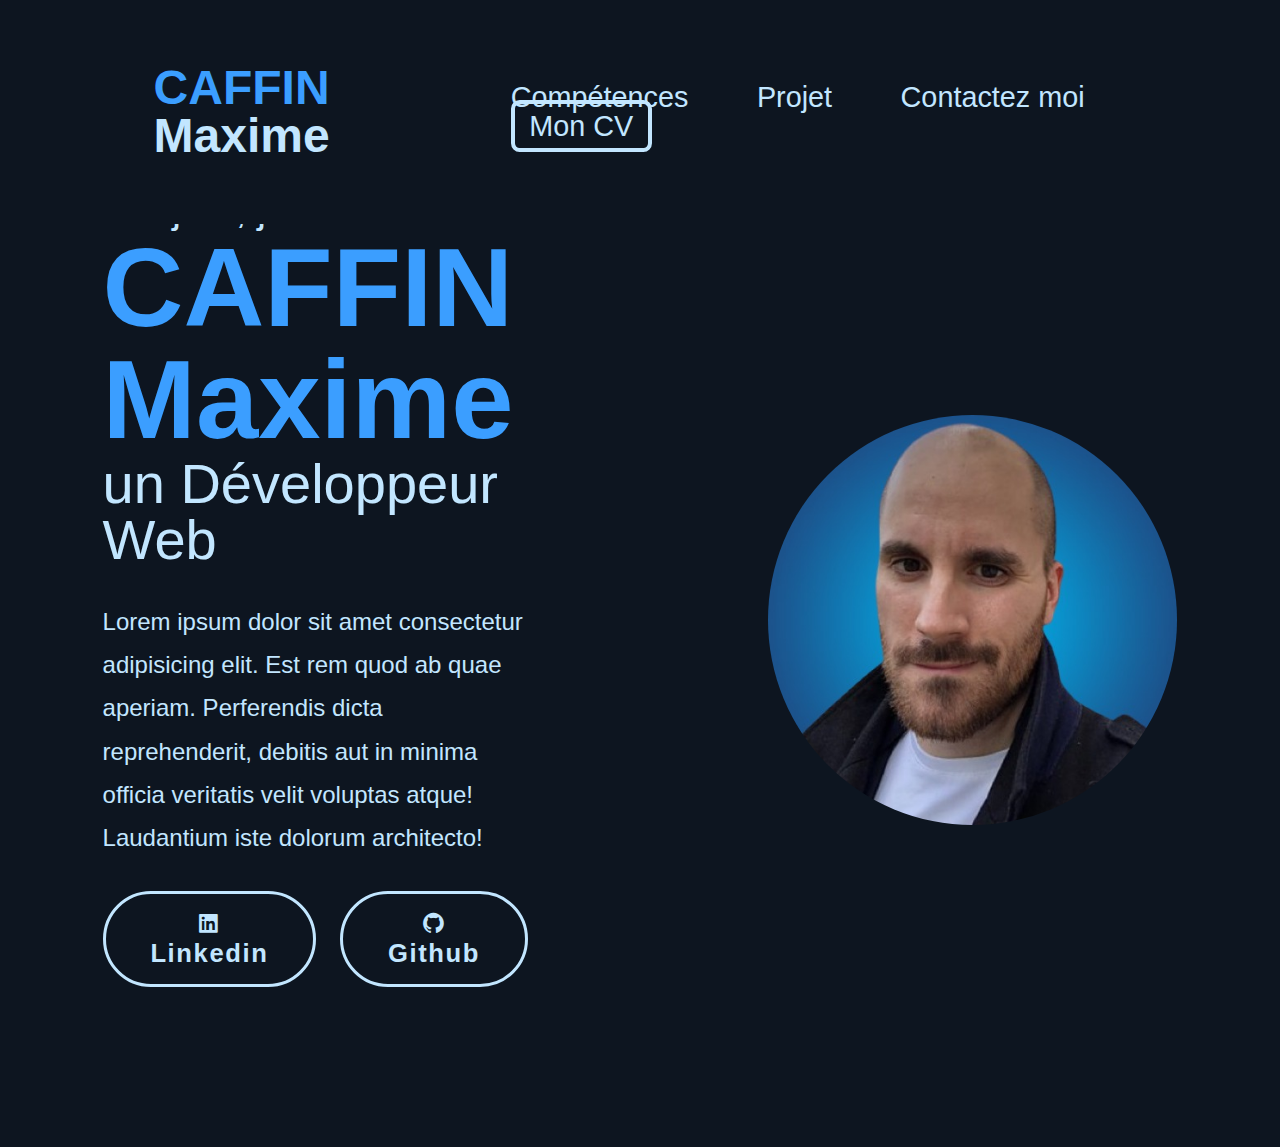
==== index.html @ 2450a9e0 "home" ====
<!DOCTYPE html>
<html lang="fr">
<head>
    <meta charset="UTF-8">
    <meta name="viewport" content="width=device-width, initial-scale=1.0">
    <meta name="author" content="Maxime CAFFIN">
    <meta name="description" content="Ceci est mon Portfolio">
    <link rel="stylesheet" href="css/reset.css">
    <link rel="stylesheet" href="css/style.css">
    <link href='https://unpkg.com/boxicons@2.1.4/css/boxicons.min.css' rel='stylesheet'>
    <title>Mon Portfolio</title>
</head>

<body>

    <header class="header">
        <a href="#home" class="logo"><span>CAFFIN</span> Maxime</a>

        <i class='bx bx-menu'id="menu_icon"></i>

        <nav class="navbar">
            <a href="#">Compétences</a>
            <a href="#">Projet</a>
            <a href="#">Contactez moi</a>
            <a class="Lien__MonCV" href="#">Mon CV</a>
        </nav>    
    </header>

    <main>
        <section class="home" id="home">
            <div class="home__content">
                <h1><span class="title__hello">Bonjour, je suis</span><br> 
                    <span class="title__CAFFINMAXIME">CAFFIN Maxime</span><br>
                    un Développeur Web</h1>

                <p>Lorem ipsum dolor sit amet consectetur adipisicing elit. 
                    Est rem quod ab quae aperiam. Perferendis dicta reprehenderit, 
                    debitis aut in minima officia veritatis velit voluptas atque! 
                    Laudantium iste dolorum architecto!</p>

                <div class="btn__box">
                    <button class="btn"><i class='bx-fw bx bxl-linkedin-square bx-sm'></i>Linkedin</button>
                    <button class="btn"><i class='bx-fw bx bxl-github bx-sm'></i>Github</button>
                </div>    
            </div>

            <div class="home__img">
                <img src="img/Photo CAFFIN Maxime.jpg" alt="Photo de CAFFIN Maxime">
            </div>  
        </section>
    </main>

</body>
</html>
---- css/style.css ----
body {
    font-family: Arial, sans-serif;
    color: #C2E6FF;
    background-color: #0D1520;
}

.header {
    position: fixed;
    width: 100%;
    padding: 4rem 12% 4rem;
    background-color: #0D1520;
    display: flex;
    justify-content: space-between;  
    align-items: center;
    z-index: 5;
}

.logo {
    font-size: 3rem;
    font-weight: 800;
    cursor: pointer;
    transition: 0.3s ease;
}

.logo:hover{
    transform: scale(1.1);
}

.logo span {
    color: #3B9EFF;
}

.navbar a {
    font-size: 1.8rem;
   margin-left: 4rem;
   font-weight: 500;
    transition: 0.3s ease;
}

.Lien__MonCV {
    border: 0.3rem solid;
    padding: 0.2em 0.5em;
    border-radius: 0.3em;
}

.navbar a:hover,
.navbar a.active {
    color: #0090FF;
}

#menu_icon {
    font-size: 3.6rem;
    color: #3B9EFF;
    display: none;
}

section{
    min-height: 100vh;
    padding: 10rem 12% 10rem;
}

.home {
    display: flex;
    align-items: center;
    justify-content: center;
    gap: 15rem;
}

.home__content{
    display: flex;
    flex-direction: column;
    align-items: baseline;
    text-align: left;
}

.home__content h1 {
    margin-bottom: 2rem;
    margin-top: 1rem;
    font-size: 3.5rem;
}

.title__hello{
    font-size: 0.7em
}

.title__CAFFINMAXIME{
    font-size: 7rem;
    font-weight: 700;
    margin-top: 1.5rem;
    line-height: 1;
    color: #3B9EFF;
}

.home__content p{
    font-size: 1.5rem;
    font-weight: 500;
    line-height: 1.8;
    max-width: 62.5rem;
    margin-bottom: 2rem;
}

.btn__box{
 display: flex;
 align-items: center;
 gap: 1.5rem;
}

.btn{
    display: inline-block;
    padding: 1rem 2.8rem;
    background-color: #0D1520;
    color: #C2E6FF;
    border: 0.15em solid #C2E6FF;
    border-radius: 4rem;
    font-size: 1.6rem;
    letter-spacing: 0.1rem;
    font-weight: 600;
    transition: 0.3s ease-in-out;
    cursor: pointer;
}

.btn:hover{
    transform: scale(1.05);
    background-color: #0090FF;
    color: black;
    border: 0.15em solid black;
}

.home__img{
    border-radius: 50%;
}

.home__img img{
    position: relative;
    top: 3rem;
    width: 32vw;
    border-radius: 50%;
}
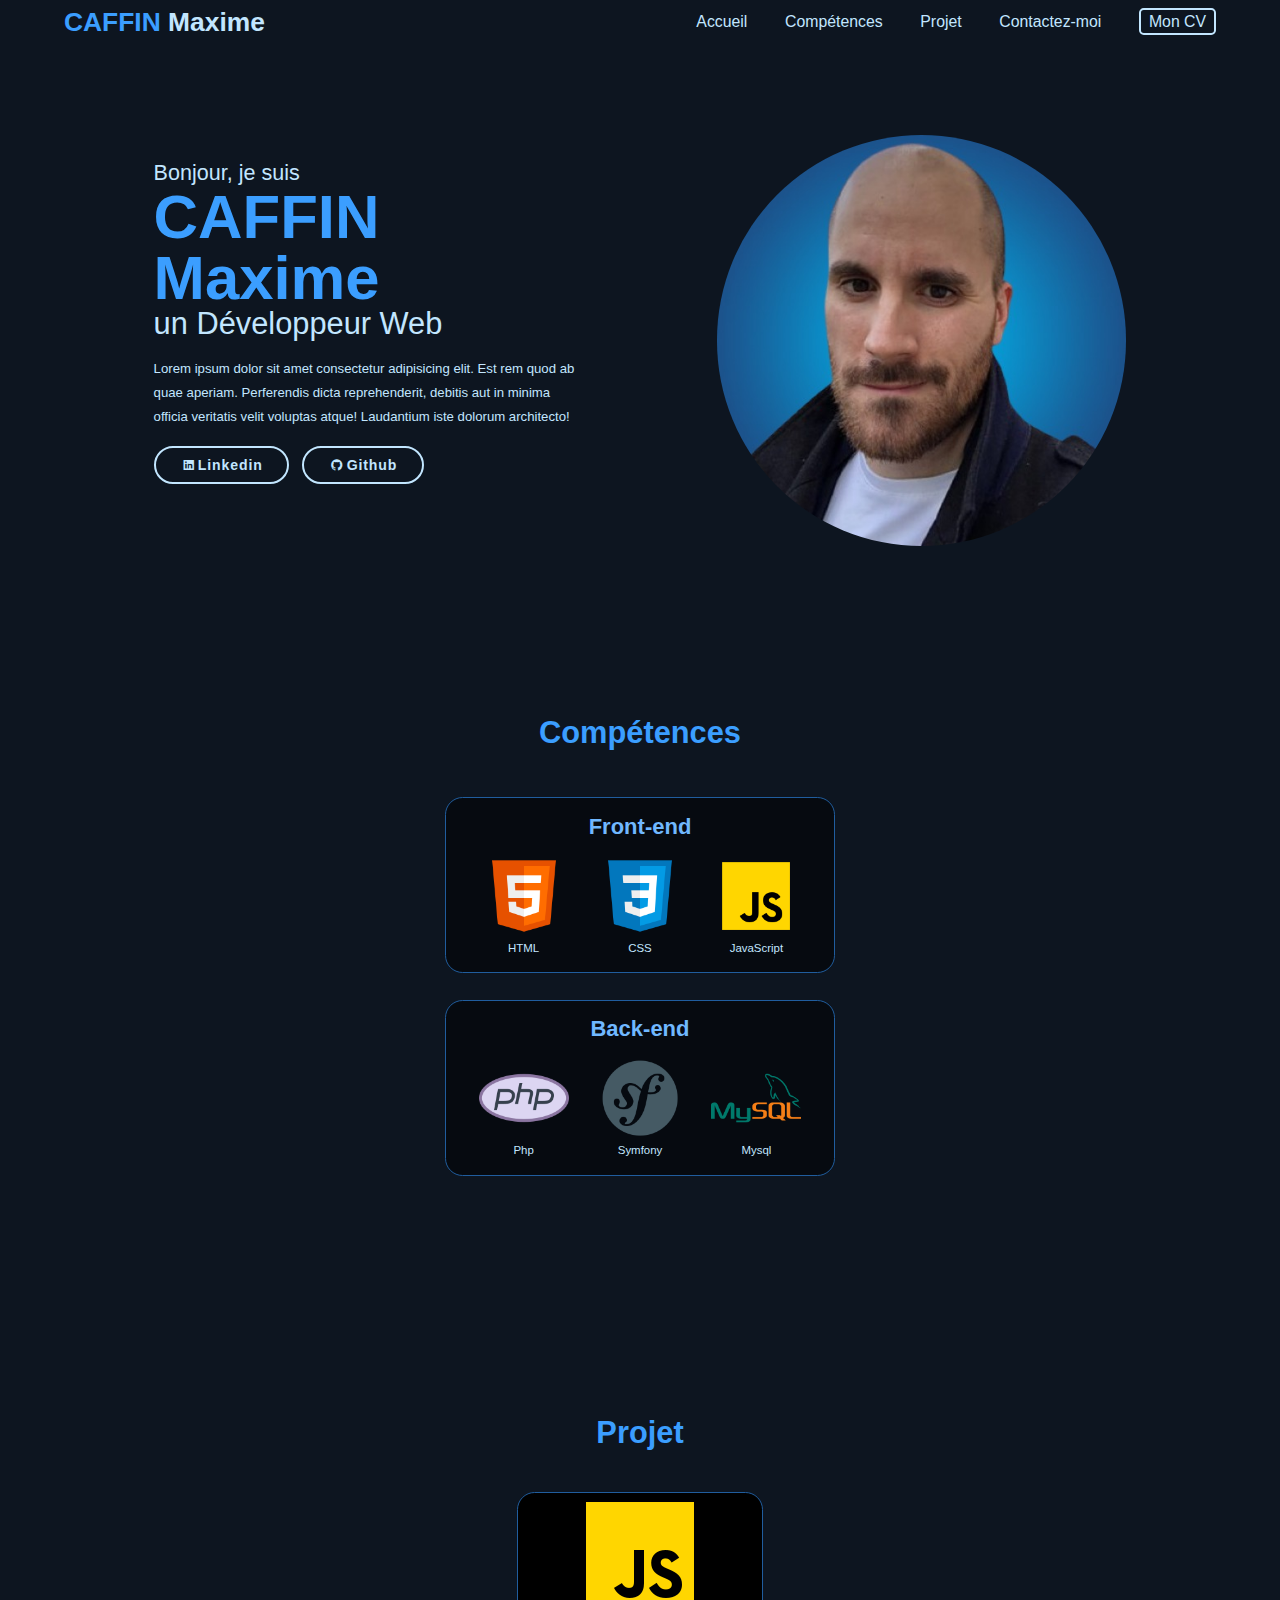
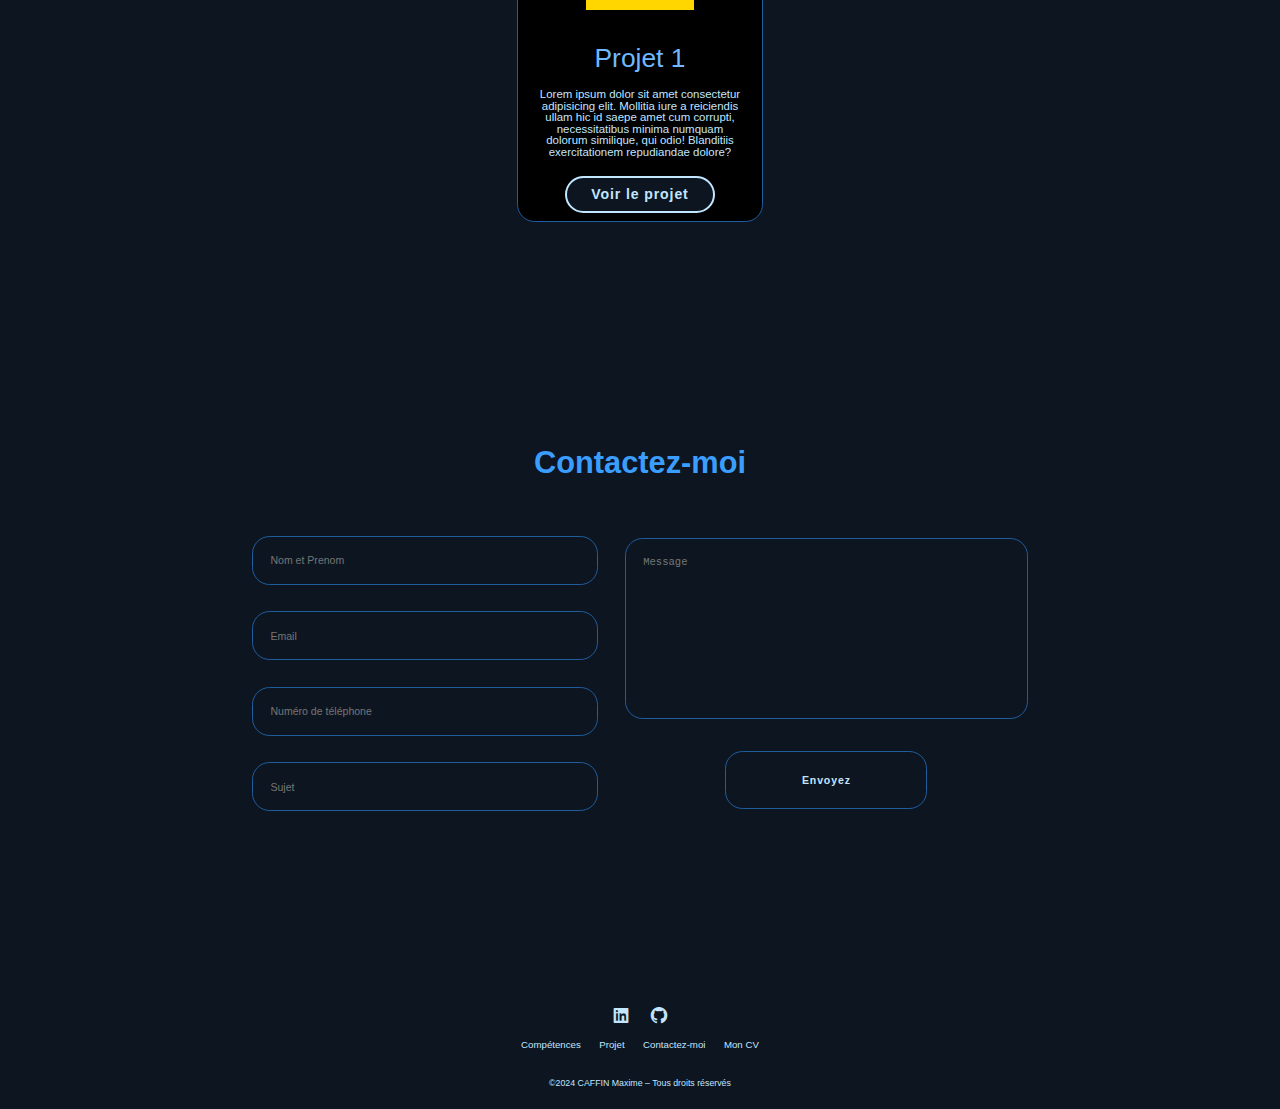
==== commit 96d83d39: "Integration and management of scrolling" ====
--- a/index.html
+++ b/index.html
@@ -19,12 +19,14 @@
         <i class='bx bx-menu'id="menu_icon"></i>
 
         <nav class="navbar">
-            <a href="#">Compétences</a>
-            <a href="#">Projet</a>
-            <a href="#">Contactez moi</a>
+            <a href="#home">Accueil</a>
+            <a href="#skills">Compétences</a>
+            <a href="#projects">Projet</a>
+            <a href="#contact">Contactez-moi</a>
             <a class="Lien__MonCV" href="#">Mon CV</a>
         </nav>    
     </header>
+
 
     <main>
         <section class="home" id="home">
@@ -39,8 +41,11 @@
                     Laudantium iste dolorum architecto!</p>
 
                 <div class="btn__box">
-                    <button class="btn"><i class='bx-fw bx bxl-linkedin-square bx-sm'></i>Linkedin</button>
-                    <button class="btn"><i class='bx-fw bx bxl-github bx-sm'></i>Github</button>
+                    <button class="btn"><a href="https://www.linkedin.com/in/maximecaffin/">
+                        <i class='bx-fw bx bxl-linkedin-square bx-sm'></i>Linkedin</a></button>
+
+                    <button class="btn"> <a href=" https://github.com/MaximeCaffin?tab=repositories ">
+                        <i class='bx-fw bx bxl-github bx-sm'></i>Github</a></button>
                 </div>    
             </div>
 
@@ -48,8 +53,167 @@
                 <img src="img/Photo CAFFIN Maxime.jpg" alt="Photo de CAFFIN Maxime">
             </div>  
         </section>
-    </main>
-
+
+
+        <section class="skills" id="skills">
+            <div class="skills__box">
+                <h2 class="secondary__heading">Compétences</h2>
+
+                <div class="skills__wrapper">
+                    
+                    <div class="skills__item">
+                        <h3 class="skills__heading">Front-end</h3>
+
+                        <div class="skills__content">
+                            <div class="skills__logo"> 
+                                <img src="img/html-5.png" alt="logo html5">
+                                <h4 class="logo__title">HTML</h4>
+                            </div>
+
+                            <div class="skills__logo">   
+                                <img src="img/css3.png" alt="logo css3">
+                                <h4 class="logo__title">CSS</h4>
+                            </div>
+
+                            <div class="skills__logo">
+                                <img src="img/javascript.png" alt="logo javascript">
+                                <h4 class="logo__title">JavaScript</h4>
+                            </div>
+                        </div>
+                    </div>
+
+                    <div class="skills__item">
+                        <h3 class="skills__heading">Back-end</h3>
+
+                        <div class="skills__content">
+                            <div class="skills__logo"> 
+                                <img src="img/php.png" alt="logo php">
+                                <h4 class="logo__title">Php</h4>
+                            </div>
+
+                            <div class="skills__logo">   
+                             <img src="img/symfony.png" alt="logo symfony">
+                                <h4 class="logo__title">Symfony</h4>
+                            </div>
+
+                            <div class="skills__logo">
+                                <img src="img/mysql.png" alt="logo mysql">
+                                <h4 class="logo__title">Mysql</h4>
+                            </div>
+                        </div>
+                    </div>
+                </div>    
+            </div>
+        </section>
+
+
+        <section class="projects" id="projects">
+            <h2 class="secondary__heading">Projet</h2>
+           
+                <div class="projects__box">
+                    <div class="projects__card">
+                        <img src="img/javascript.png" alt="en cours">
+
+                        <h3>Projet 1</h3>
+
+                        <p>Lorem ipsum dolor sit amet consectetur adipisicing elit. 
+                            Mollitia iure a reiciendis ullam hic id saepe amet cum 
+                            corrupti, necessitatibus minima numquam dolorum similique, 
+                            qui odio! Blanditiis exercitationem repudiandae dolore?</p>
+                    
+                        <button class="btn">Voir le projet</button>
+                    </div>
+
+
+                    <!-- <div class="projects__card">
+                        <img src="img/javascript.png" alt="en cours">
+
+                        <h3>Projet 2</h3>
+
+                        <p>Lorem ipsum dolor sit amet consectetur adipisicing elit. 
+                            Mollitia iure a reiciendis ullam hic id saepe amet cum 
+                            corrupti, necessitatibus minima numquam dolorum similique, 
+                            qui odio! Blanditiis exercitationem repudiandae dolore?</p>
+                    
+                        <button class="btn">Voir le projet</button>
+                    </div> -->
+
+
+                    <!-- <div class="projects__card">
+                        <img src="img/javascript.png" alt="en cours">
+
+                        <h3>Projet 3</h3>
+
+                        <p>Lorem ipsum dolor sit amet consectetur adipisicing elit. 
+                            Mollitia iure a reiciendis ullam hic id saepe amet cum 
+                            corrupti, necessitatibus minima numquam dolorum similique, 
+                            qui odio! Blanditiis exercitationem repudiandae dolore?</p>
+                    
+                        <button class="btn">Voir le projet</button>
+                    </div> -->
+                </div>
+            </section>
+
+
+            <section class="contact" id="contact">
+                <h2 class="secondary__heading">Contactez-moi</h2>
+
+                <form action="#">
+                    <div class="input__group">
+                        <div class="input__box">
+                            <input type="text" placeholder="Nom et Prenom">
+                            <input type="email" placeholder="Email">
+                        </div>
+
+
+                        <div class="input__box">
+                            <input type="number" placeholder="Numéro de téléphone">
+                            <input type="text" placeholder="Sujet">
+                        </div>
+                    </div>
+                    
+                    
+                    <div class="input__group__2"> 
+                        <textarea name="" id="" cols="40" rows="12" placeholder="Message"></textarea>
+                        <input type="submit" value="Envoyez" class="btn">
+                    </div>
+                </form>
+            </section>
+        </main>
+
+
+        <footer class="footer">
+            <div class="social">
+                <a href="https://www.linkedin.com/in/maximecaffin/">
+                 <i class='bx-fw bx bxl-linkedin-square bx-md'></i></a>
+
+                <a href=" https://github.com/MaximeCaffin?tab=repositories ">
+                 <i class='bx-fw bx bxl-github bx-md'></i></a>
+            </div>
+
+
+            <ul>
+                <li>
+                    <a href="#skills">Compétences</a>
+                </li>
+                
+                <li>
+                    <a href="#projects">Projet</a>
+                </li>
+                
+                <li>
+                    <a href="#contact">Contactez-moi</a>
+                </li>
+
+                <li>
+                    <a href="#">Mon CV</a>
+                </li>
+            </ul>
+
+            <p class="copyright">©2024 CAFFIN Maxime – Tous droits réservés</p>
+        </footer>
+
+        <script src="js/app.js"></script>
 </body>
 </html>
 
--- a/css/style.css
+++ b/css/style.css
@@ -1,19 +1,24 @@
-body {
+html {
     font-family: Arial, sans-serif;
     color: #C2E6FF;
     background-color: #0D1520;
+    overflow-x: hidden;
+    scroll-behavior: smooth;
+
 }
 
 .header {
     position: fixed;
     width: 100%;
-    padding: 4rem 12% 4rem;
+    top: 0;
+    padding: 1rem 5%;
     background-color: #0D1520;
     display: flex;
     justify-content: space-between;  
     align-items: center;
     z-index: 5;
 }
+
 
 .logo {
     font-size: 3rem;
@@ -32,8 +37,8 @@
 
 .navbar a {
     font-size: 1.8rem;
-   margin-left: 4rem;
-   font-weight: 500;
+    margin-left: 4rem;
+    font-weight: 500;
     transition: 0.3s ease;
 }
 
@@ -55,7 +60,7 @@
 }
 
 section{
-    min-height: 100vh;
+    min-height: 70vh;
     padding: 10rem 12% 10rem;
 }
 
@@ -100,9 +105,9 @@
 }
 
 .btn__box{
- display: flex;
- align-items: center;
- gap: 1.5rem;
+    display: flex;
+    align-items: center;
+    gap: 1.5rem;
 }
 
 .btn{
@@ -135,4 +140,354 @@
     top: 3rem;
     width: 32vw;
     border-radius: 50%;
-}+}
+
+.secondary__heading {
+    display: flex;
+    justify-content: center;
+    margin-bottom: 5rem;
+    font-size: 3.5rem;
+    font-weight: 700;
+    color: #3B9EFF;
+}
+
+.skills__box{
+    background-size: cover;
+    display: flex;
+    align-items: center;
+    justify-content: center;
+    flex-direction: column;
+}
+
+.skills__wrapper{
+    display: grid;
+    grid-template-columns: 1fr 1fr;
+    gap: 3rem
+}
+
+.skills__item{
+    min-height: 20rem;scroll-behavior: smooth;
+    min-width: 28rem;
+    background-color: rgba(0, 0, 0, 0.488);
+    border: 0.1rem solid #205D9E ;
+    border-radius: 2rem;
+    margin: 0 2rem;
+    padding: 2rem 3.75rem;
+    display: flex;
+    flex-direction: column;
+    align-items: center;
+    gap: 1.5rem;
+}
+
+.skills__item h3{
+    font-size: 2.5rem;
+    font-weight: 700;
+    color: #70B8FF;
+}
+
+.skills__content{
+    display: flex;
+    flex-direction: row;
+    flex-wrap: wrap;
+    gap: 3rem;
+}
+
+.skills__item h4{
+    display: flex;
+    justify-content: center;
+    font-size: 1.3rem;
+    
+}
+
+.skills__item img{
+    max-width: 13vh;
+}
+
+.projects__box{
+    display: grid;
+    grid-template-columns: 1fr ;
+    place-items: center;
+    margin: 5rem 0;
+    gap: 3rem;
+    row-gap: 5rem;
+}
+
+
+.projects__card{
+    height: 37.5rem;
+    max-width: 28rem;
+    background-color: black;
+    border: 0.1rem solid #205D9E;
+    border-radius: 2rem;
+    display: flex;
+    flex-direction: column;
+    align-items: center;
+    justify-content: center;
+    text-align: center;
+    gap: 2rem;
+    padding: 5rem 2rem;
+    overflow: hidden;
+    cursor: pointer;
+    transition: 0.4s ease;
+}
+
+.projects__card:hover {
+    box-shadow: 0 0 1.5rem #205D9E ,
+                0 0 3rem #205D9E ;
+}
+
+.projects__card img{
+    max-width: 18vh;
+    object-fit: cover;
+}
+
+.projects__card h3{
+    font-size: 3rem;
+    color: #70B8FF;
+}
+
+.projects__card p{
+    font-size: 1.3rem;
+}
+
+.contact form{
+    display: flex;
+    align-items: center;
+    justify-content: center;
+    gap: 3rem;
+    margin: 5rem auto;
+    text-align: center;
+}
+
+.contact form .input__box{
+    display: flex;
+    justify-content: center;
+    flex-wrap: wrap;
+}
+
+.contact form  input,
+.contact form  textarea{
+    width: 100%;
+    padding: 2rem;
+    font-size: 1.2rem;
+    color: #C2E6FF;
+    background-color:#0D1520;
+    border: 0.1rem solid #205D9E;
+    border-radius: 2rem;
+    margin: 1.5rem 0;
+    resize: none;
+    transition: border-color 0.3s ease;
+}
+
+.contact form input:focus,
+.contact form textarea:focus {
+    border-color: white;
+    outline: none; 
+}
+
+input[type=number]::-webkit-inner-spin-button, 
+input[type=number]::-webkit-outer-spin-button { 
+    -webkit-appearance: none;
+    -moz-appearance: none;
+    appearance: none;
+    margin: 0; 
+}
+
+input[type=number] {
+    -moz-appearance: textfield;
+}
+
+.contact form .btn{
+    width: 50%;
+    padding: 2.5rem;
+    margin-top: 2rem;
+}
+
+.footer{
+    position: relative;
+    bottom: 0;
+    width: 100%;
+    padding: 2.5rem 0;
+}
+
+.footer .social{
+    text-align: center;
+    padding-bottom: 1.5rem;
+}
+
+.footer .social a{
+    display: inline-block;
+    margin: 0 0.6rem;
+    transition: 0.3s ease;
+}
+
+.footer .social a:hover{
+    transform: scale(1.2) translateY(-10px);
+    color: #0090FF;
+}
+
+.footer ul{
+    margin-top: 0;
+    padding: 0;
+    font-size: 1.1rem;
+    line-height: 1.6;
+    margin-bottom: 0;
+    text-align: center;
+}
+
+.footer ul li a {
+    transition: 0.3s ease;
+}
+
+.footer ul li a:hover{
+    color: #0090FF;
+}
+
+.footer ul li {
+    display: inline-block;
+    padding: 0 0.9rem;
+}
+
+.footer .copyright{
+    margin-top: 3rem;
+    text-align: center;
+    font-size: 1rem;
+}
+
+@media(max-width:1810px){
+    html{
+        font-size: 70%;
+    }
+}
+
+@media(max-width:1500px){
+.skills__item img{
+    max-width: 10vh;
+}
+}
+
+@media(max-width:1285px){
+    html{
+        font-size: 55%;
+    }
+
+    .skills__wrapper{
+        padding-bottom: 7rem;
+        grid-template-columns: 1fr;
+        margin: 0.5rem;
+    }
+
+    .projects__box{
+        grid-template-columns: 1fr;
+    }
+
+    .projects__box img{
+        min-width: 10vw;
+    }
+
+    .projects__box button{
+        margin-bottom: 2rem;
+    }
+}
+
+@media(max-width:995px){
+    
+    header{
+        padding: 0.5rem 3%;
+    }
+
+    .navbar a {
+        margin-left: 2.2rem;
+    }
+
+    section{
+        padding: 10rem 3% 2rem;
+    }
+
+    .contact form{
+        flex-direction: column;
+    }
+
+    .footer{
+        padding: 2rem 3%;
+    }
+}
+
+@media(max-width:895px){
+
+    #menu_icon{
+        display: block;
+    }
+
+    .navbar{
+        position: absolute;
+        top: 100%;
+        right: 0;
+        width: 50%;
+        padding: 0.5rem 3%;
+        background-color: black;
+        backdrop-filter: blur (20px);
+        border-bottom-left-radius: 2rem ;
+        border-left: 2px solid #205D9E;
+        border-bottom:  2px solid #205D9E;
+        display: none;
+    }
+
+    .Lien__MonCV{
+        border: none;
+        padding:0 0;
+    }
+
+    .navbar.active{
+        display: block;
+    }
+
+    .navbar a{
+        display: block;
+        font-size: 2rem;
+        margin: 3rem 0
+    }
+
+    .home{
+        flex-direction: column-reverse;
+        margin: 5rem 4rem;
+        gap: 3rem;
+    }
+
+    .home__content{
+        display: flex;
+        flex-direction: column;
+        align-items: center;
+        justify-content: center;
+        text-align: center;
+    }
+
+    .home__content h3{
+        font-size: 2.6rem;
+    }
+
+    .home__content h1{
+        font-size: 7.0rem;
+        margin-top: 3rem;
+    }
+
+    .home__content p{
+        max-width: 350px;
+        margin: 0.5rem auto;
+    }
+
+    .home__img img{
+        width: 56vw;
+        margin: 3rem 0;
+    }
+
+    .skills__content{
+        display: grid;
+        grid-template-columns: 1fr
+    }
+
+    .projects__box{
+        grid-template-columns: 1fr;
+    }
+    
+}
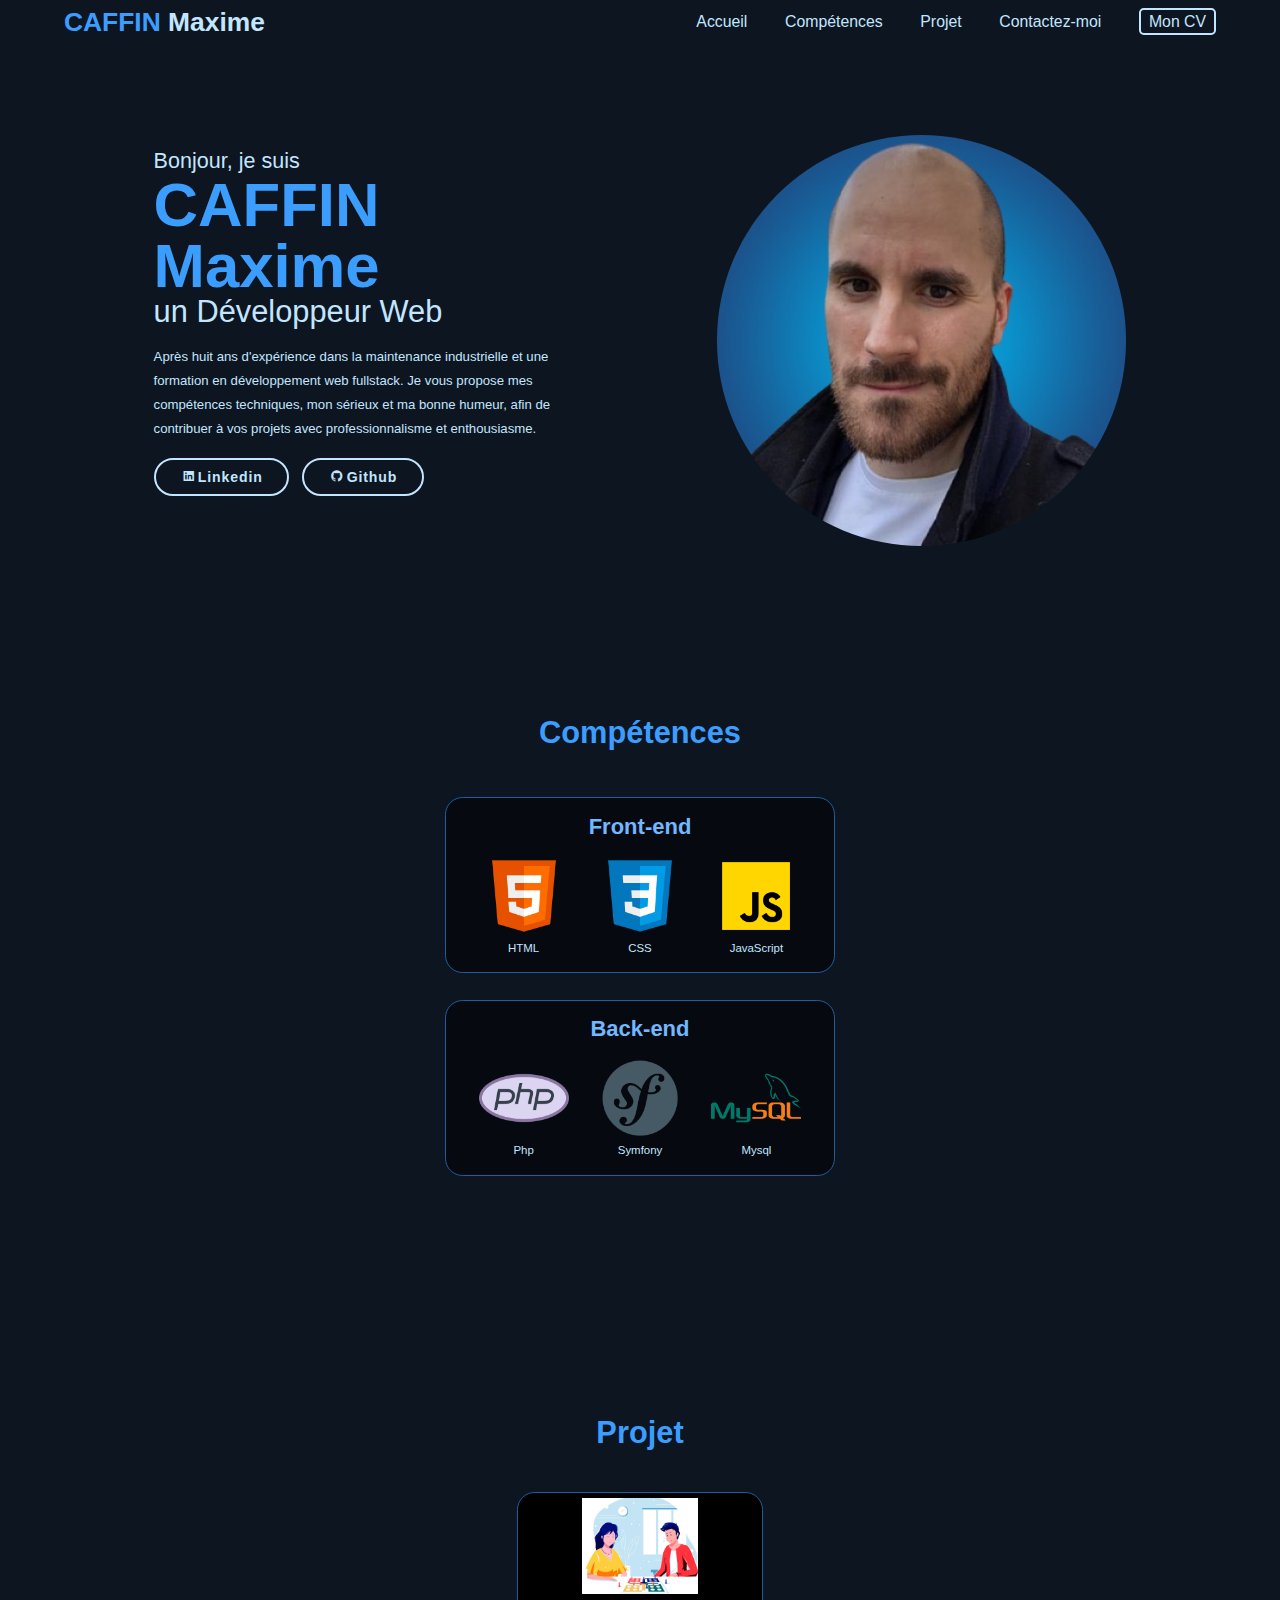
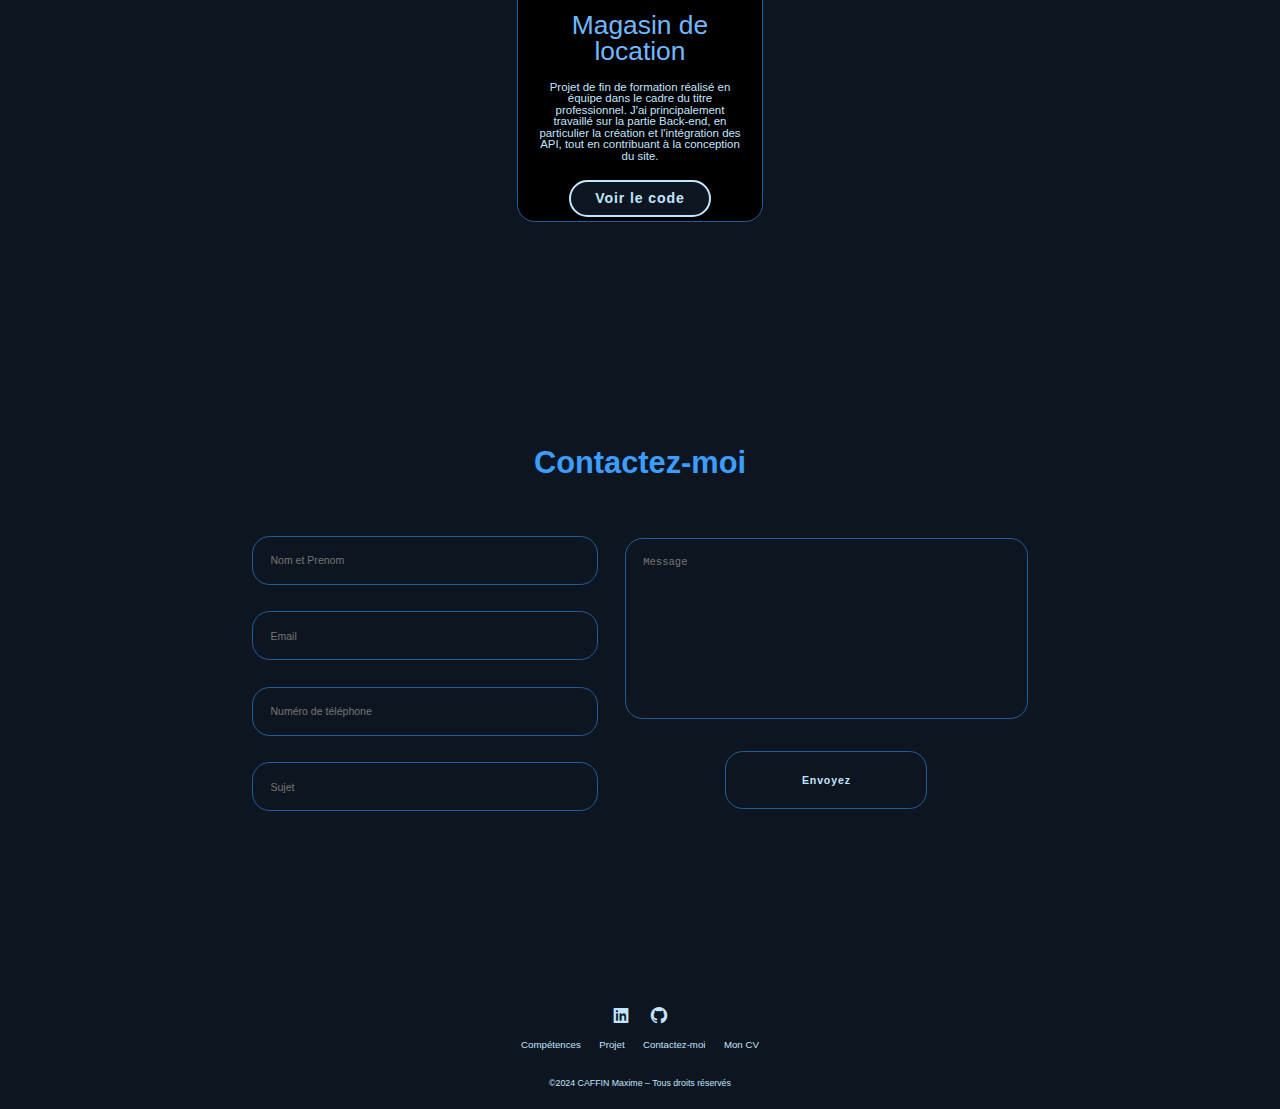
==== commit 6394c01c: "write contant and CV" ====
--- a/index.html
+++ b/index.html
@@ -8,7 +8,7 @@
     <link rel="stylesheet" href="css/reset.css">
     <link rel="stylesheet" href="css/style.css">
     <link href='https://unpkg.com/boxicons@2.1.4/css/boxicons.min.css' rel='stylesheet'>
-    <title>Mon Portfolio</title>
+    <title>CAFFIN Maxime - Portfolio</title>
 </head>
 
 <body>
@@ -23,7 +23,7 @@
             <a href="#skills">Compétences</a>
             <a href="#projects">Projet</a>
             <a href="#contact">Contactez-moi</a>
-            <a class="Lien__MonCV" href="#">Mon CV</a>
+            <a class="Lien__MonCV" href="doc/CV CAFFIN Maxime.pdf">Mon CV</a>
         </nav>    
     </header>
 
@@ -35,10 +35,10 @@
                     <span class="title__CAFFINMAXIME">CAFFIN Maxime</span><br>
                     un Développeur Web</h1>
 
-                <p>Lorem ipsum dolor sit amet consectetur adipisicing elit. 
-                    Est rem quod ab quae aperiam. Perferendis dicta reprehenderit, 
-                    debitis aut in minima officia veritatis velit voluptas atque! 
-                    Laudantium iste dolorum architecto!</p>
+                <p>Après huit ans d'expérience dans la maintenance industrielle et une 
+                    formation en développement web fullstack. Je vous propose mes compétences 
+                    techniques, mon sérieux et ma bonne humeur, afin de contribuer à vos projets 
+                    avec professionnalisme et enthousiasme.</p>
 
                 <div class="btn__box">
                     <button class="btn"><a href="https://www.linkedin.com/in/maximecaffin/">
@@ -112,16 +112,16 @@
            
                 <div class="projects__box">
                     <div class="projects__card">
-                        <img src="img/javascript.png" alt="en cours">
-
-                        <h3>Projet 1</h3>
-
-                        <p>Lorem ipsum dolor sit amet consectetur adipisicing elit. 
-                            Mollitia iure a reiciendis ullam hic id saepe amet cum 
-                            corrupti, necessitatibus minima numquam dolorum similique, 
-                            qui odio! Blanditiis exercitationem repudiandae dolore?</p>
-                    
-                        <button class="btn">Voir le projet</button>
+                        <img src="img/Projet 1.png" alt="Aperçu du magasin de location">
+
+                        <h3>Magasin de location</h3>
+
+                        <p>Projet de fin de formation réalisé en équipe dans le cadre du titre professionnel.
+                             J'ai principalement travaillé sur la partie Back-end, en particulier la création et l'intégration des API, 
+                             tout en contribuant à la conception du site.
+                        </p>
+                    
+                        <button class="btn"><a href="https://github.com/MaximeCaffin/projet-location-jeux-societe-back">Voir le code</a></button>
                     </div>
 
 
@@ -206,7 +206,7 @@
                 </li>
 
                 <li>
-                    <a href="#">Mon CV</a>
+                    <a href="doc/CV CAFFIN Maxime.pdf">Mon CV</a>
                 </li>
             </ul>
 
--- a/css/style.css
+++ b/css/style.css
@@ -382,12 +382,9 @@
     }
 
     .projects__box img{
-        min-width: 10vw;
-    }
-
-    .projects__box button{
-        margin-bottom: 2rem;
-    }
+        max-width: 13vh ;
+    }
+
 }
 
 @media(max-width:995px){
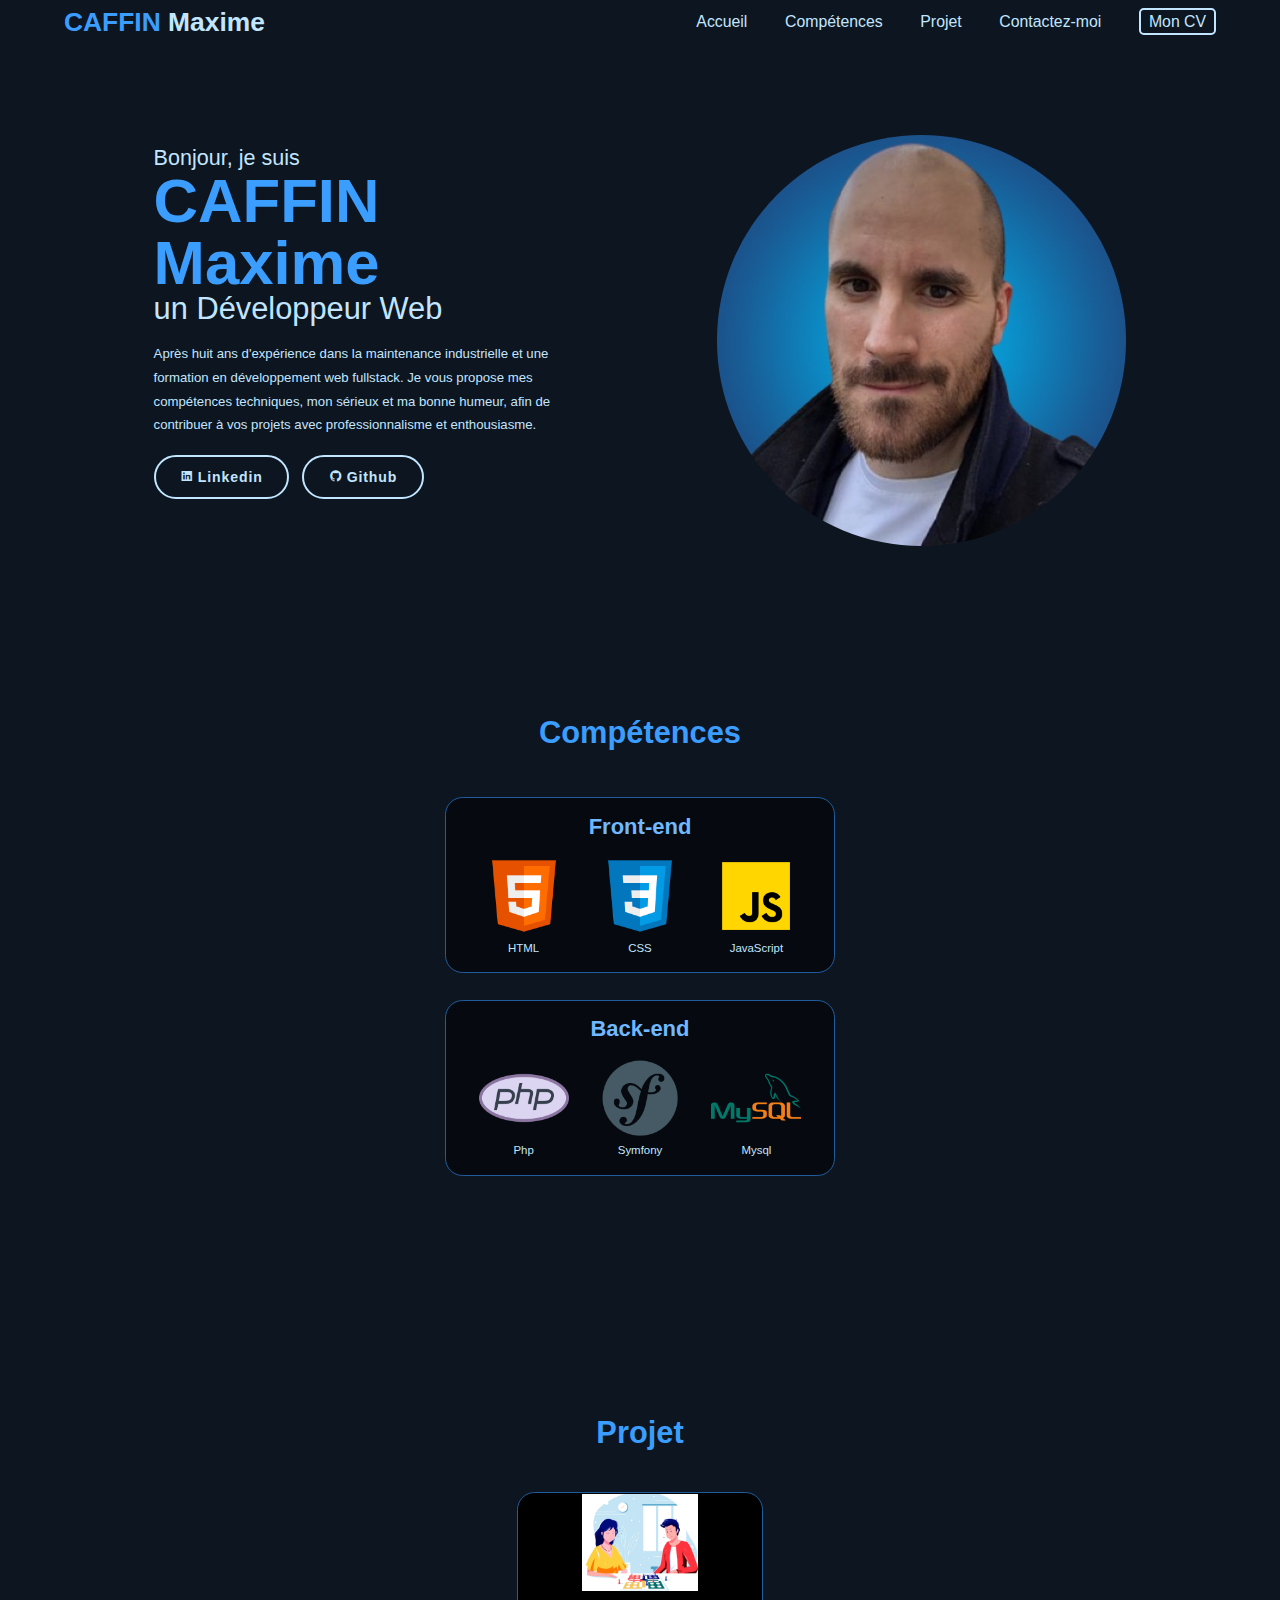
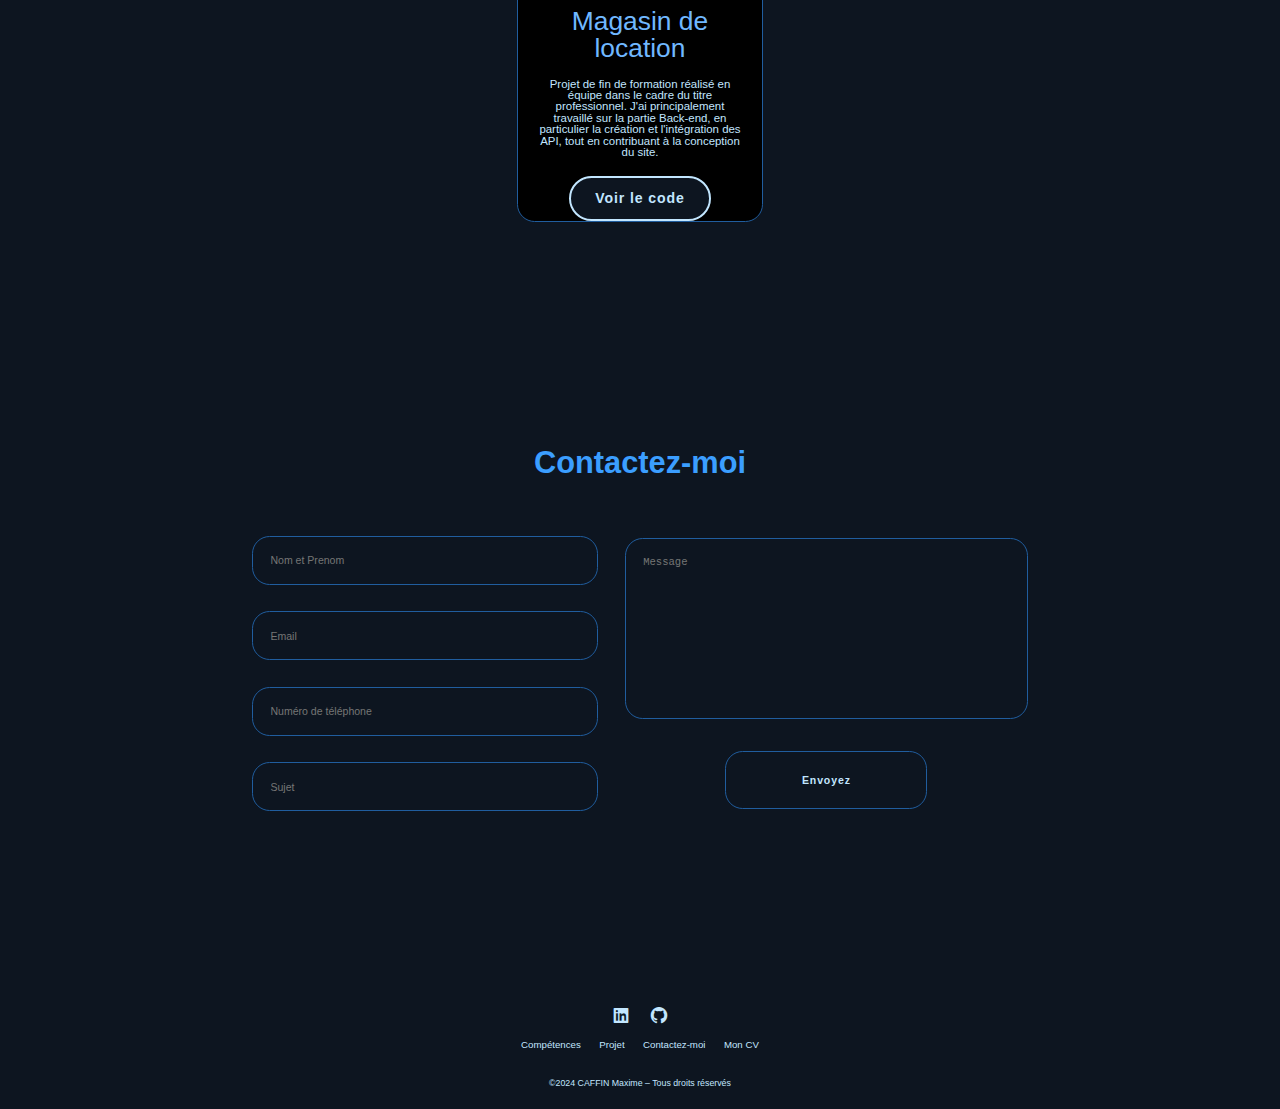
==== commit 8f62d808: "modification link and button" ====
--- a/index.html
+++ b/index.html
@@ -14,16 +14,16 @@
 <body>
 
     <header class="header">
-        <a href="#home" class="logo"><span>CAFFIN</span> Maxime</a>
+        <a href="#home" aria-label="Revenir à l'accueil" class="logo"><span>CAFFIN</span> Maxime</a>
 
         <i class='bx bx-menu'id="menu_icon"></i>
 
         <nav class="navbar">
-            <a href="#home">Accueil</a>
-            <a href="#skills">Compétences</a>
-            <a href="#projects">Projet</a>
-            <a href="#contact">Contactez-moi</a>
-            <a class="Lien__MonCV" href="doc/CV CAFFIN Maxime.pdf">Mon CV</a>
+            <a href="#home" aria-label="Voir l'accueil">Accueil</a>
+            <a href="#skills" aria-label="Voir les compétences">Compétences</a>
+            <a href="#projects" aria-label="Voir les projets">Projet</a>
+            <a href="#contact" aria-label="Voir le formulaire de contact">Contactez-moi</a>
+            <a class="Lien__MonCV" href="doc/CV CAFFIN Maxime.pdf" aria-label="Télécharger et voir mon CV">Mon CV</a>
         </nav>    
     </header>
 
@@ -41,11 +41,11 @@
                     avec professionnalisme et enthousiasme.</p>
 
                 <div class="btn__box">
-                    <button class="btn"><a href="https://www.linkedin.com/in/maximecaffin/">
-                        <i class='bx-fw bx bxl-linkedin-square bx-sm'></i>Linkedin</a></button>
-
-                    <button class="btn"> <a href=" https://github.com/MaximeCaffin?tab=repositories ">
-                        <i class='bx-fw bx bxl-github bx-sm'></i>Github</a></button>
+                    <a  class="btn" href="https://www.linkedin.com/in/maximecaffin/" aria-label="Lien vers mon compte Linkedin">
+                        <i class='bx-fw bx bxl-linkedin-square bx-sm'></i>Linkedin</a>
+
+                    <a class="btn" href=" https://github.com/MaximeCaffin?tab=repositories " aria-label="Lien vers mon compte Github">
+                        <i class='bx-fw bx bxl-github bx-sm'></i>Github</a>
                 </div>    
             </div>
 
@@ -121,7 +121,8 @@
                              tout en contribuant à la conception du site.
                         </p>
                     
-                        <button class="btn"><a href="https://github.com/MaximeCaffin/projet-location-jeux-societe-back">Voir le code</a></button>
+                        <a class="btn" href="https://github.com/MaximeCaffin/projet-location-jeux-societe-back" 
+                            aria-label="Lien vers mon projet de magasin de location">Voir le code</a>
                     </div>
 
 
@@ -154,6 +155,7 @@
                 </div>
             </section>
 
+<!-- TODO Voir pour l'envoie de mail une fois déployer -->
 
             <section class="contact" id="contact">
                 <h2 class="secondary__heading">Contactez-moi</h2>
@@ -184,29 +186,29 @@
 
         <footer class="footer">
             <div class="social">
-                <a href="https://www.linkedin.com/in/maximecaffin/">
+                <a href="https://www.linkedin.com/in/maximecaffin/" aria-label="Lien vers mon compte Linkedin">
                  <i class='bx-fw bx bxl-linkedin-square bx-md'></i></a>
 
-                <a href=" https://github.com/MaximeCaffin?tab=repositories ">
+                <a href=" https://github.com/MaximeCaffin?tab=repositories " aria-label="Lien vers mon compte Github">
                  <i class='bx-fw bx bxl-github bx-md'></i></a>
             </div>
 
 
             <ul>
                 <li>
-                    <a href="#skills">Compétences</a>
+                    <a href="#skills" aria-label="Revenir sur les compétences">Compétences</a>
                 </li>
                 
                 <li>
-                    <a href="#projects">Projet</a>
+                    <a href="#projects" aria-label="Revenir sur les Projets">Projet</a>
                 </li>
                 
                 <li>
-                    <a href="#contact">Contactez-moi</a>
-                </li>
-
-                <li>
-                    <a href="doc/CV CAFFIN Maxime.pdf">Mon CV</a>
+                    <a href="#contact" aria-label="Revenir sur le formulaire de contact">Contactez-moi</a>
+                </li>
+
+                <li>
+                    <a href="doc/CV CAFFIN Maxime.pdf"  aria-label="Télécharger et voir mon CV">Mon CV</a>
                 </li>
             </ul>
 
--- a/css/style.css
+++ b/css/style.css
@@ -112,7 +112,7 @@
 
 .btn{
     display: inline-block;
-    padding: 1rem 2.8rem;
+    padding: 1.5rem 2.8rem;
     background-color: #0D1520;
     color: #C2E6FF;
     border: 0.15em solid #C2E6FF;
